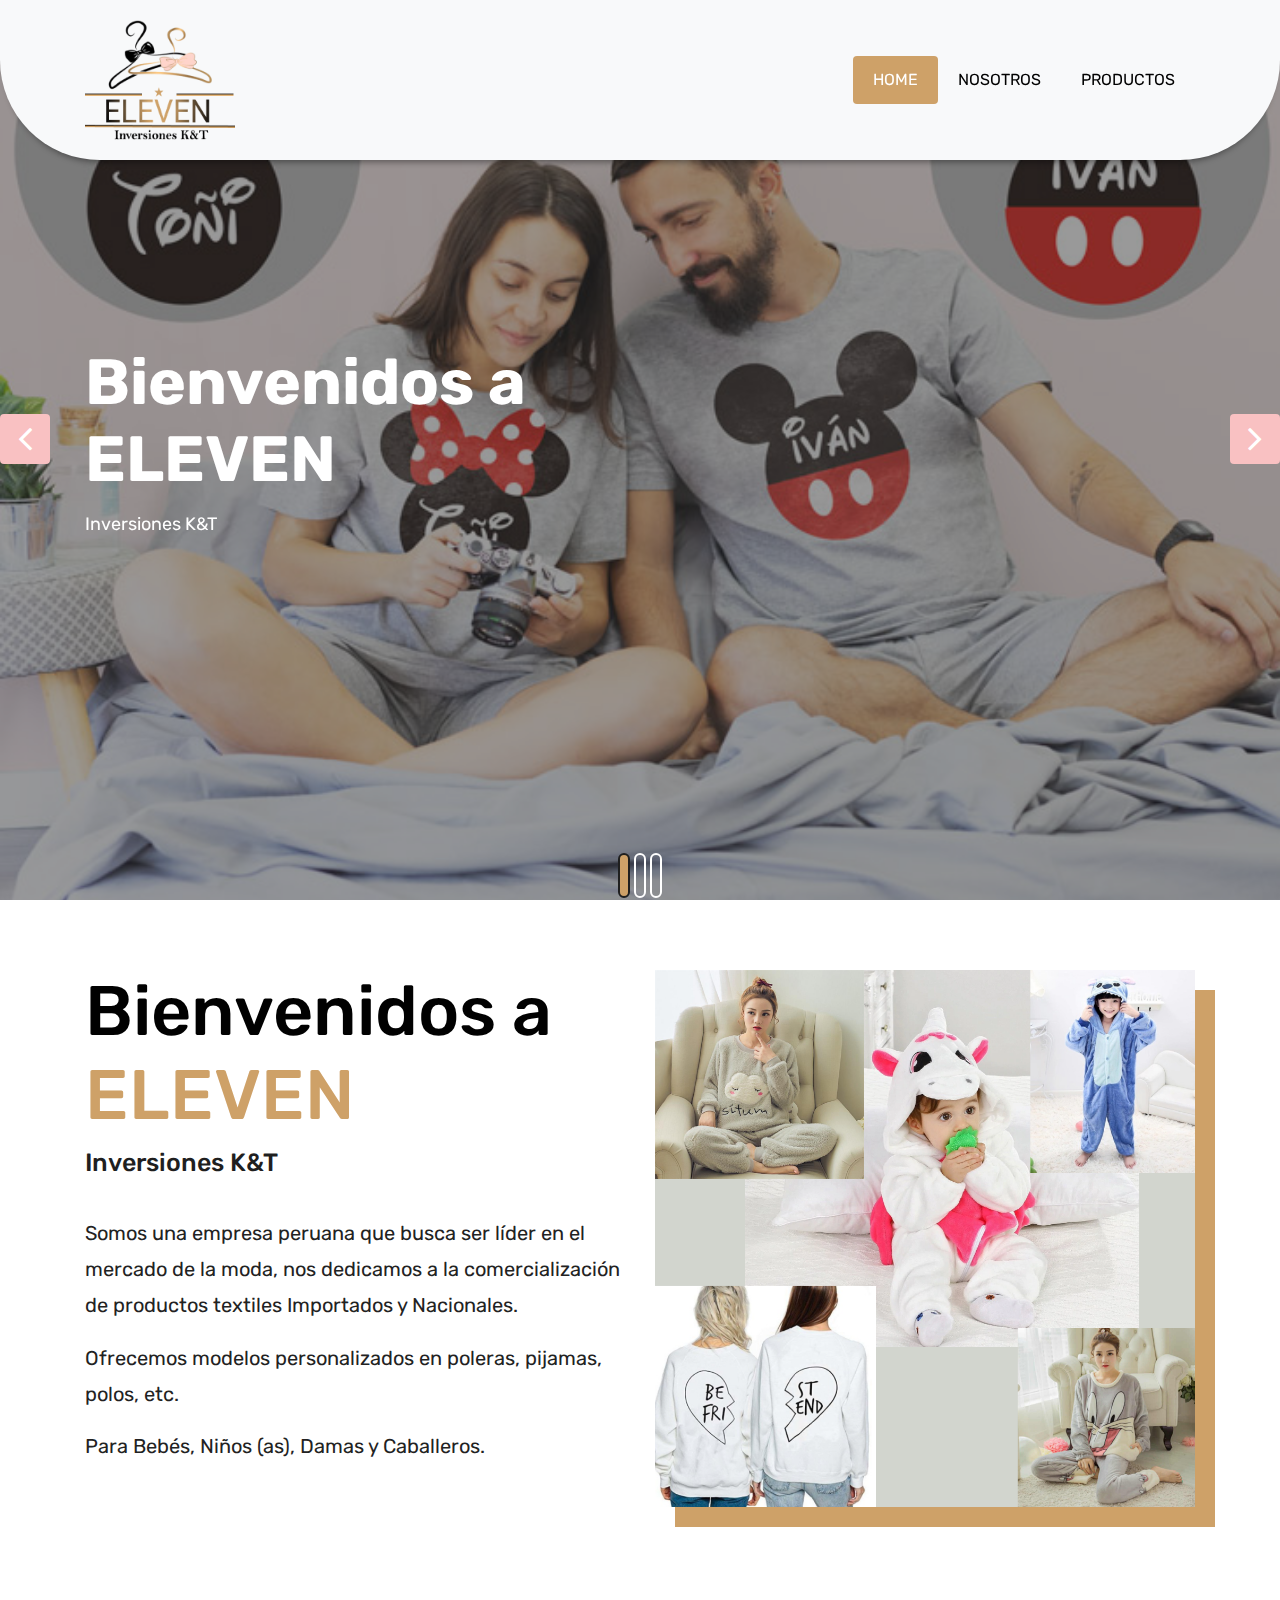
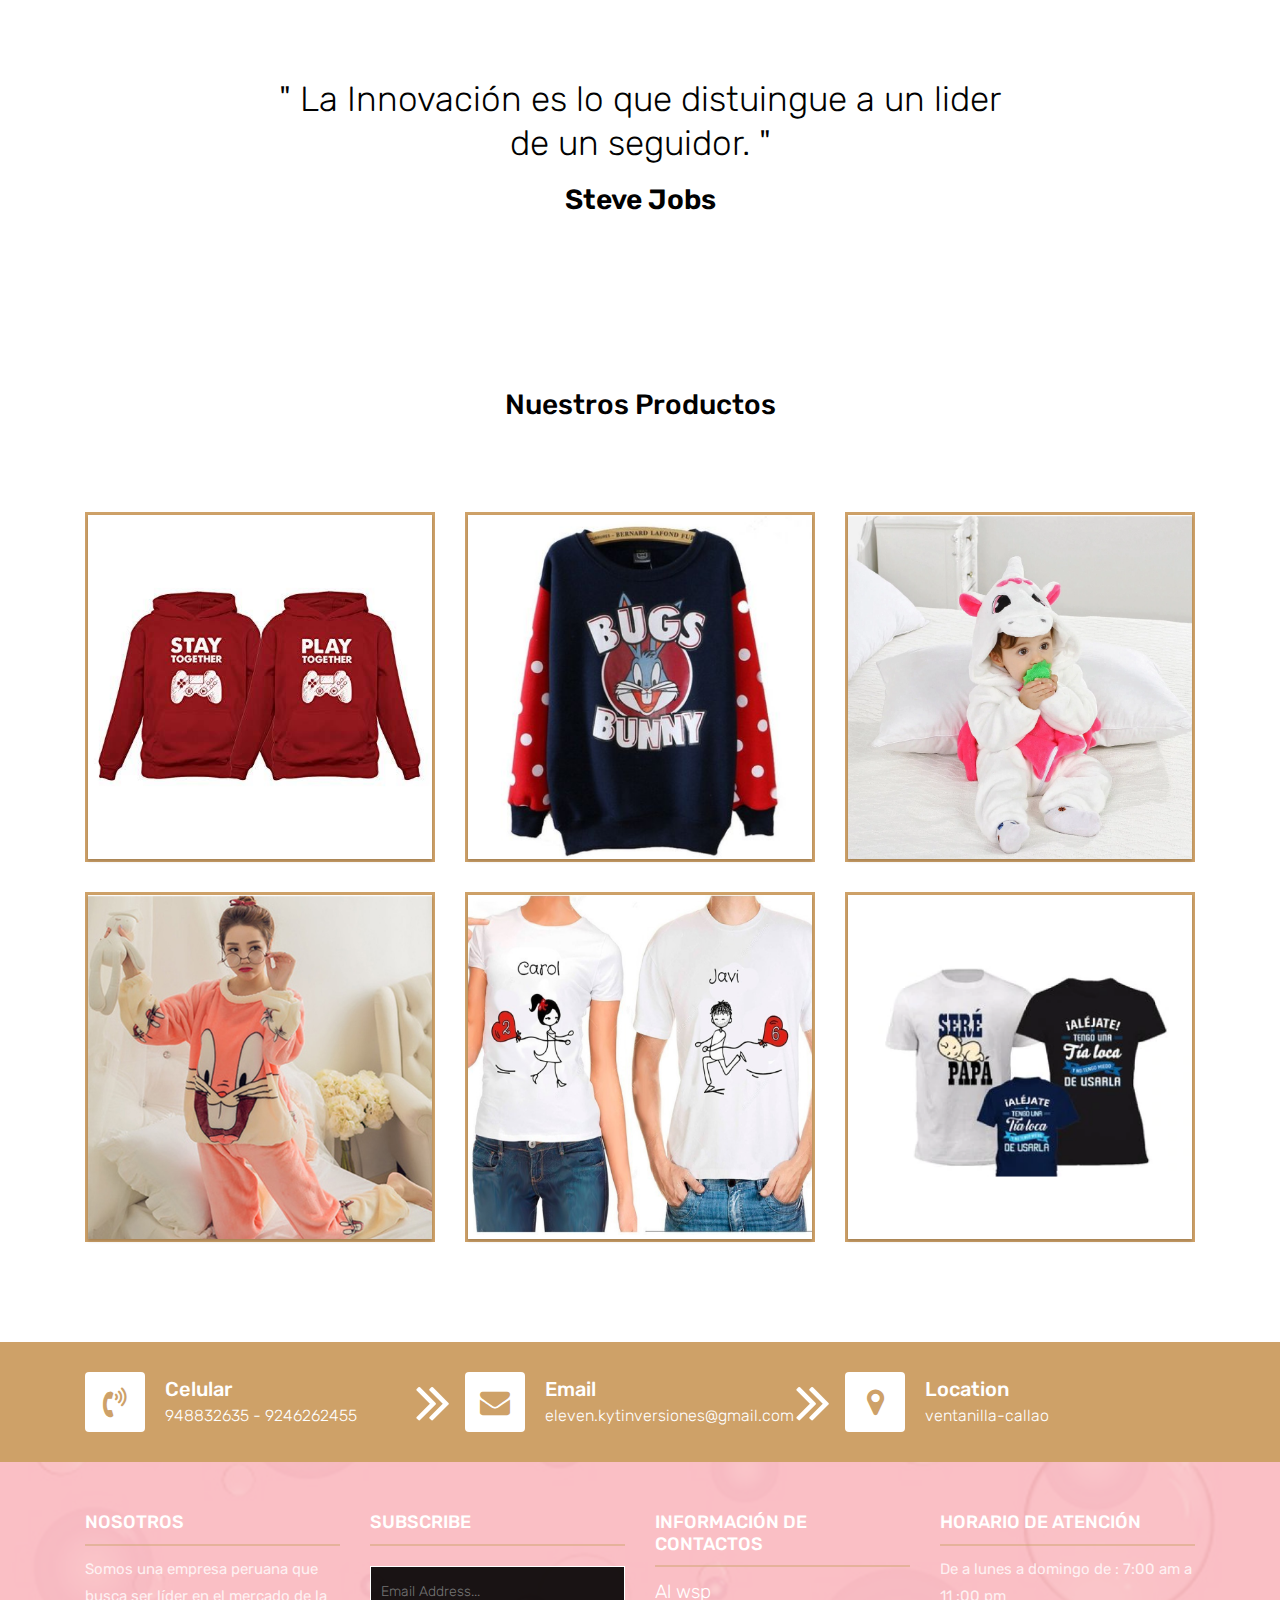
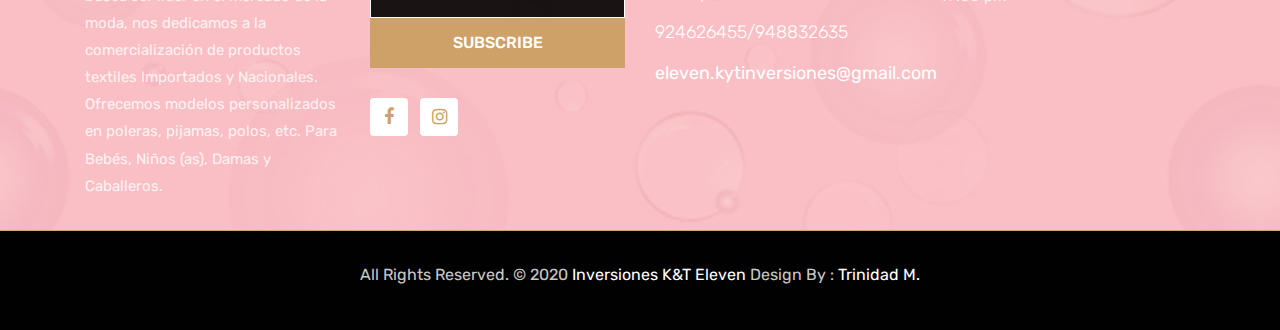
==== index.html @ 2e325578 "subiendo la pagina eleven" ====
<!DOCTYPE html>
<html lang="en">
<!-- Basic -->

<head>
	<meta charset="utf-8">
	<meta http-equiv="X-UA-Compatible" content="IE=edge">

	<!-- Mobile Metas -->
	<meta name="viewport" content="width=device-width, initial-scale=1">

	<!-- Site Metas -->
	<title>Ventas de Pijamas y Poleras personalizadas</title>
	<meta name="keywords" content="">
	<meta name="description" content="">
	<meta name="author" content="">

	<!-- Site Icons -->
	<link rel="shortcut icon" href="images/favicon.ico" type="image/x-icon">
	<link rel="apple-touch-icon" href="images/apple-touch-icon.png">

	<!-- Bootstrap CSS -->
	<link rel="stylesheet" href="css/bootstrap.min.css">
	<!-- Site CSS -->
	<link rel="stylesheet" href="css/style.css">
	<!-- Responsive CSS -->
	<link rel="stylesheet" href="css/responsive.css">
	<!-- Custom CSS -->
	<link rel="stylesheet" href="css/custom.css">

	<!--[if lt IE 9]>
      <script src="https://oss.maxcdn.com/libs/html5shiv/3.7.0/html5shiv.js"></script>
      <script src="https://oss.maxcdn.com/libs/respond.js/1.4.2/respond.min.js"></script>
    <![endif]-->

</head>

<body>
	<!-- Start header -->
	<header class="top-navbar">
		<nav class="navbar navbar-expand-lg navbar-light bg-light">
			<div class="container">
				<a class="navbar-brand" href="index.html">
					<img class ="logo"src="images/logo de la pagiona.png" alt="" />
				</a>
				<button class="navbar-toggler" type="button" data-toggle="collapse" data-target="#navbars-rs-food"
					aria-controls="navbars-rs-food" aria-expanded="false" aria-label="Toggle navigation">
					<span class="navbar-toggler-icon"></span>
				</button>
				<div class="collapse navbar-collapse" id="navbars-rs-food">
					<ul class="navbar-nav ml-auto">
						<li class="nav-item active"><a class="nav-link" href="index.html">Home</a></li>
						<li class="nav-item"><a class="nav-link" href="about.html">Nosotros</a></li>
						<li class="nav-item"><a class="nav-link" href="menu.html">Productos</a></li>
						
						<!--<li class="nav-item dropdown">
							<a class="nav-link dropdown-toggle" href="#" id="dropdown-a" data-toggle="dropdown">Pages</a>
							<div class="dropdown-menu" aria-labelledby="dropdown-a">
								<a class="dropdown-item" href="reservation.html">Reservation</a>
								<a class="dropdown-item" href="stuff.html">Stuff</a>
								<a class="dropdown-item" href="gallery.html">Gallery</a>
							</div>
						</li>
						<li class="nav-item dropdown">
							<a class="nav-link dropdown-toggle" href="#" id="dropdown-a" data-toggle="dropdown">Blog</a>
							<div class="dropdown-menu" aria-labelledby="dropdown-a">
								<a class="dropdown-item" href="blog.html">blog</a>
								<a class="dropdown-item" href="blog-details.html">blog Single</a>
							</div>
						</li> -->
				</div>
			</div>
		</nav>
	</header>
	<!-- End header -->

	<!-- Start slides -->
	<div id="slides" class="cover-slides">
		<ul class="slides-container">
			<li class="text-left">
				<img src="images/fondo mikey.jpg" alt="">
				<div class="container">
					<div class="row">
						<div class="col-md-12">
							<h1 class="m-b-20"><strong>Bienvenidos a <br>ELEVEN</strong></h1>
							<p class="m-b-40">Inversiones K&T</p>
							<!--<p><a class="btn btn-lg btn-circle btn-outline-new-white" href="#">Reservation</a></p> -->
						</div>
					</div>
				</div>
			</li>
			<li class="text-left">
				<img src="images/pijama portada.jpg" alt="">
				<div class="container">
					<div class="row">
						<div class="col-md-12">
							<h1 class="m-b-20"><strong>Bienvenidos a <br>ELEVEN</strong></h1>
							<p class="m-b-40">Inversiones K&T</p>
							<!--<p><a class="btn btn-lg btn-circle btn-outline-new-white" href="#">Reservation</a></p> -->
						</div>
					</div>
				</div>
			</li>
			<li class="text-left">
				<img src="images/portada h kitty.jpg" alt="">
				<div class="container">
					<div class="row">
						<div class="col-md-12">
							<h1 class="m-b-20"><strong>Bienvenidos a <br>ELEVEN</strong></h1>
							<p class="m-b-40">Inversiones K&T </p>
							<!--	<p><a class="btn btn-lg btn-circle btn-outline-new-white" href="#">Reservation</a></p>-->
						</div>
					</div>
				</div>
			</li>
		</ul>
		<div class="slides-navigation">
			<a href="#" class="next"><i class="fa fa-angle-right" aria-hidden="true"></i></a>
			<a href="#" class="prev"><i class="fa fa-angle-left" aria-hidden="true"></i></a>
		</div>
	</div>
	<!-- End slides -->

	<!-- Start About -->
	<div class="about-section-box">
		<div class="container">
			<div class="row">
				<div class="col-lg-6 col-md-6 col-sm-12 text-center">
					<div class="inner-column">
						<h1>Bienvenidos a <span>ELEVEN</span></h1>
						<h4>Inversiones K&T</h4>
						<br>
						<p>Somos una empresa peruana que busca ser líder en el mercado de la moda, nos dedicamos a la comercialización de productos textiles Importados y Nacionales. </p>
						<p>Ofrecemos modelos personalizados en poleras, pijamas, polos, etc.</p>
						<p>Para Bebés, Niños (as), Damas y Caballeros.</p>
						<!--<a class="btn btn-lg btn-circle btn-outline-new-white" href="#">Reservation</a>-->
					</div>
				</div>
				<div class="col-lg-6 col-md-6 col-sm-12">
					<img src="images/backgroun de fb.png" alt="" class="img-fluid">
				</div>
			</div>
		</div>
	</div>
	<!-- End About -->

	<!-- Start QT -->
	<div class="qt-box qt-background">
		<div class="container">
			<div class="row">
				<div class="col-md-8 ml-auto mr-auto text-center">
					<p class="lead ">
						" La Innovación es lo que distuingue a un lider de un seguidor. "
					</p>
					<span class="lead">Steve Jobs</span>
				</div>
			</div>
		</div>
	</div>
	<!-- End QT -->

<!--
	<div class="menu-box">
		<div class="container">
			<div class="row">
				<div class="col-lg-12">
					<div class="heading-title text-center">
						<h2>Galeria</h2>
						<p>Lorem Ipsum is simply dummy text of the printing and typesetting</p>
					</div>
				</div>
			</div>

			<div class="row inner-menu-box">
				<div class="col-3">
					<div class="nav flex-column nav-pills" id="v-pills-tab" role="tablist" aria-orientation="vertical">
						<a class="nav-link active" id="v-pills-home-tab" data-toggle="pill" href="#v-pills-home" role="tab"
							aria-controls="v-pills-home" aria-selected="true">Pijamas</a>
						<a class="nav-link" id="v-pills-profile-tab" data-toggle="pill" href="#v-pills-profile" role="tab"
							aria-controls="v-pills-profile" aria-selected="false">Poleras</a>
						<a class="nav-link" id="v-pills-messages-tab" data-toggle="pill" href="#v-pills-messages" role="tab"
							aria-controls="v-pills-messages" aria-selected="false">Polos</a>
						<a class="nav-link" id="v-pills-settings-tab" data-toggle="pill" href="#v-pills-settings" role="tab"
							aria-controls="v-pills-settings" aria-selected="false">Niños</a>
					</div>
				</div>
				
			
				<div class="col-9">
					<div class="tab-content" id="v-pills-tabContent">
						<div class="tab-pane fade show active" id="v-pills-home" role="tabpanel" aria-labelledby="v-pills-home-tab">
							<div class="row">
								<div class="col-lg-4 col-md-6 special-grid drinks">
									<div class="gallery-single fix">
										<img src="images/pijam bugs bubby mujer polar.png" class="img-fluid" alt="Image">
										<div class="why-text">
											<h4>Pijama modelo bugs bunny</h4>
											<p>pijama para dama polar todas las talllas .</p>
											<h5> s/ 75.90</h5>
										</div>
									</div>
								</div>

								<div class="col-lg-4 col-md-6 special-grid drinks">
									<div class="gallery-single fix">
										<img src="images/pijama enteriza de winny.png" class="img-fluid" alt="Image">
										<div class="why-text">
											<h4>Pijama best frien de winny the poo</h4>
											<p>Sed id magna vitae eros sagittis euismod.</p>
											<h5> $9.79</h5>
										</div>
									</div>
								</div>

								<div class="col-lg-4 col-md-6 special-grid drinks">
									<div class="gallery-single fix">
										<img src="images/pijama conejito linod pareja polar.png" class="img-fluid" alt="Image">
										<div class="why-text">
											<h4>Pijama de conejito </h4>
											<p>pijama con diseño de conejo ideal para pareja material polar.</p>
											<h5> s/ 160.92 (x2) </h5>
										</div>
									</div>
								</div>

								<div class="col-lg-4 col-md-6 special-grid lunch">
									<div class="gallery-single fix">
										<img src="images/pijama de mikey mause familia.png" class="img-fluid" alt="Image">
										<div class="why-text">
											<h4>Special Lunch 1</h4>
											<p>Sed id magna vitae eros sagittis euismod.</p>
											<h5> $15.79</h5>
										</div>
									</div>
								</div>

								<div class="col-lg-4 col-md-6 special-grid lunch">
									<div class="gallery-single fix">
										<img src="images/pijama bob pareja.png" class="img-fluid" alt="Image">
										<div class="why-text">
											<h4>Special Lunch 2</h4>
											<p>Sed id magna vitae eros sagittis euismod.</p>
											<h5> $18.79</h5>
										</div>
									</div>
								</div>

								<div class="col-lg-4 col-md-6 special-grid lunch">
									<div class="gallery-single fix">
										<img src="images/pijama enteriza pareja pikachu.png" class="img-fluid" alt="Image">
										<div class="why-text">
											<h4>Special Lunch 3</h4>
											<p>Sed id magna vitae eros sagittis euismod.</p>
											<h5> $20.79</h5>
										</div>
									</div>
								</div>

								<div class="col-lg-4 col-md-6 special-grid dinner">
									<div class="gallery-single fix">
										<img src="images/pijama goku family.png" class="img-fluid" alt="Image">
										<div class="why-text">
											<h4>Special Dinner 1</h4>
											<p>Sed id magna vitae eros sagittis euismod.</p>
											<h5> $25.79</h5>
										</div>
									</div>
								</div>

								<div class="col-lg-4 col-md-6 special-grid dinner">
									<div class="gallery-single fix">
										<img src="images/pijama los increibles family.png" class="img-fluid" alt="Image">
										<div class="why-text">
											<h4>Special Dinner 2</h4>
											<p>Sed id magna vitae eros sagittis euismod.</p>
											<h5> $22.79</h5>
										</div>
									</div>
								</div>

								<div class="col-lg-4 col-md-6 special-grid dinner">
									<div class="gallery-single fix">
										<img src="images/pijama pareja de oso marron polar.png" class="img-fluid" alt="Image">
										<div class="why-text">
											<h4>Special Dinner 3</h4>
											<p>Sed id magna vitae eros sagittis euismod.</p>
											<h5> $24.79</h5>
										</div>
									</div>
								</div>
							</div>
						</div>
						
						<div class="tab-pane fade" id="v-pills-profile" role="tabpanel" aria-labelledby="v-pills-profile-tab">
							<div class="row">
								<div class="col-lg-4 col-md-6 special-grid drinks">
									<div class="gallery-single fix">
										<img src="images/´poleras best friend bñlanco.png" class="img-fluid" alt="Image">
										<div class="why-text">
											<h4>Special Drinks 1</h4>
											<p>Sed id magna vitae eros sagittis euismod.</p>
											<h5> $7.79</h5>
										</div>
									</div>
								</div>

								<div class="col-lg-4 col-md-6 special-grid drinks">
									<div class="gallery-single fix">
										<img src="images/polera alianza pareja.png" class="img-fluid" alt="Image">
										<div class="why-text">
											<h4>Special Drinks 2</h4>
											<p>Sed id magna vitae eros sagittis euismod.</p>
											<h5> $9.79</h5>
										</div>
									</div>
								</div>
								<div class="col-lg-4 col-md-6 special-grid drinks">
									<div class="gallery-single fix">
										<img src="images/polera bugs bony mujer.png" class="img-fluid" alt="Image">
										<div class="why-text">
											<h4>Special Drinks 2</h4>
											<p>Sed id magna vitae eros sagittis euismod.</p>
											<h5> $9.79</h5>
										</div>
									</div>
								</div>
								<div class="col-lg-4 col-md-6 special-grid drinks">
									<div class="gallery-single fix">
										<img src="images/polera de la u rpojp con caúcha.png" class="img-fluid" alt="Image">
										<div class="why-text">
											<h4>Special Drinks 2</h4>
											<p>Sed id magna vitae eros sagittis euismod.</p>
											<h5> $9.79</h5>
										</div>
									</div>
								</div>
								<div class="col-lg-4 col-md-6 special-grid drinks">
									<div class="gallery-single fix">
										<img src="images/polera hombre de la u.png" class="img-fluid" alt="Image">
										<div class="why-text">
											<h4>Special Drinks 2</h4>
											<p>Sed id magna vitae eros sagittis euismod.</p>
											<h5> $9.79</h5>
										</div>
									</div>
								</div>
								<div class="col-lg-4 col-md-6 special-grid drinks">
									<div class="gallery-single fix">
										<img src="images/poleras de la u en  parejas.png" class="img-fluid" alt="Image">
										<div class="why-text">
											<h4>Special Drinks 2</h4>
											<p>Sed id magna vitae eros sagittis euismod.</p>
											<h5> $9.79</h5>
										</div>
									</div>
								</div>
								<div class="col-lg-4 col-md-6 special-grid drinks">
									<div class="gallery-single fix">
										<img src="images/poleras mr y mrs pñareja.png" class="img-fluid" alt="Image">
										<div class="why-text">
											<h4>Special Drinks 2</h4>
											<p>Sed id magna vitae eros sagittis euismod.</p>
											<h5> $9.79</h5>
										</div>
									</div>
								</div>
								<div class="col-lg-4 col-md-6 special-grid drinks">
									<div class="gallery-single fix">
										<img src="images/poleras wall-e pareja.png" class="img-fluid" alt="Image">
										<div class="why-text">
											<h4>Special Drinks 2</h4>
											<p>Sed id magna vitae eros sagittis euismod.</p>
											<h5> $9.79</h5>
										</div>
									</div>
								</div>

								<div class="col-lg-4 col-md-6 special-grid drinks">
									<div class="gallery-single fix">
										<img src="images/portada polera s.jpg" class="img-fluid" alt="Image">
										<div class="why-text">
											<h4>Special Drinks 3</h4>
											<p>Sed id magna vitae eros sagittis euismod.</p>
											<h5> $10.79</h5>
										</div>
									</div>
								</div>
							</div>

						</div>
				
						<div class="tab-pane fade" id="v-pills-messages" role="tabpanel" aria-labelledby="v-pills-messages-tab">
							<div class="row">
								<div class="col-lg-4 col-md-6 special-grid lunch">
									<div class="gallery-single fix">
										<img src="images/polos con nombre pareja.png" class="img-fluid" alt="Image">
										<div class="why-text">
											<h4>Special Lunch 1</h4>
											<p>Sed id magna vitae eros sagittis euismod.</p>
											<h5> $15.79</h5>
										</div>
									</div>
								</div>

								<div class="col-lg-4 col-md-6 special-grid lunch">
									<div class="gallery-single fix">
										<img src="images/polos de pareja spiderman m2.png" class="img-fluid" alt="Image">
										<div class="why-text">
											<h4>Special Lunch 2</h4>
											<p>Sed id magna vitae eros sagittis euismod.</p>
											<h5> $18.79</h5>
										</div>
									</div>
								</div>
								<div class="col-lg-4 col-md-6 special-grid lunch">
									<div class="gallery-single fix">
										<img src="images/polos forever en pareja forever.png" class="img-fluid" alt="Image">
										<div class="why-text">
											<h4>Special Lunch 2</h4>
											<p>Sed id magna vitae eros sagittis euismod.</p>
											<h5> $18.79</h5>
										</div>
									</div>
								</div>
								<div class="col-lg-4 col-md-6 special-grid lunch">
									<div class="gallery-single fix">
										<img src="images/polos pñareja de pocoyo en blanco.png" class="img-fluid" alt="Image">
										<div class="why-text">
											<h4>Special Lunch 2</h4>
											<p>Sed id magna vitae eros sagittis euismod.</p>
											<h5> $18.79</h5>
										</div>
									</div>
								</div>
								<div class="col-lg-4 col-md-6 special-grid lunch">
									<div class="gallery-single fix">
										<img src="images/polos spiderman en  pareja.png" class="img-fluid" alt="Image">
										<div class="why-text">
											<h4>Special Lunch 2</h4>
											<p>Sed id magna vitae eros sagittis euismod.</p>
											<h5> $18.79</h5>
										</div>
									</div>
								</div>
								<div class="col-lg-4 col-md-6 special-grid lunch">
									<div class="gallery-single fix">
										<img src="images/polos áreja sueño en letra.png" class="img-fluid" alt="Image">
										<div class="why-text">
											<h4>Special Lunch 2</h4>
											<p>Sed id magna vitae eros sagittis euismod.</p>
											<h5> $18.79</h5>
										</div>
									</div>
								</div>
								<div class="col-lg-4 col-md-6 special-grid lunch">
									<div class="gallery-single fix">
										<img src="images/polera  u.jpg" class="img-fluid" alt="Image">
										<div class="why-text">
											<h4>Special Lunch 2</h4>
											<p>Sed id magna vitae eros sagittis euismod.</p>
											<h5> $18.79</h5>
										</div>
									</div>
								</div>
								<div class="col-lg-4 col-md-6 special-grid lunch">
									<div class="gallery-single fix">
										<img src="images/polera  u.jpg" class="img-fluid" alt="Image">
										<div class="why-text">
											<h4>Special Lunch 2</h4>
											<p>Sed id magna vitae eros sagittis euismod.</p>
											<h5> $18.79</h5>
										</div>
									</div>
								</div>

								<div class="col-lg-4 col-md-6 special-grid lunch">
									<div class="gallery-single fix">
										<img src="images/poleras-alianza 2.jpg" class="img-fluid" alt="Image">
										<div class="why-text">
											<h4>Special Lunch 3</h4>
											<p>Sed id magna vitae eros sagittis euismod.</p>
											<h5> $20.79</h5>
										</div>
									</div>
								</div>
							</div>
						</div>
					
						<div class="tab-pane fade" id="v-pills-settings" role="tabpanel" aria-labelledby="v-pills-settings-tab">
							<div class="row">
								<div class="col-lg-4 col-md-6 special-grid dinner">
									<div class="gallery-single fix">
										<img src="images/pijama bebe de stich.png" class="img-fluid" alt="Image">
										<div class="why-text">
											<h4>Special Dinner 1</h4>
											<p>Sed id magna vitae eros sagittis euismod.</p>
											<h5> $25.79</h5>
										</div>
									</div>
								</div>


								<div class="col-lg-4 col-md-6 special-grid dinner">
									<div class="gallery-single fix">
										<img src="images/pijama nuños variados.png" class="img-fluid" alt="Image">
										<div class="why-text">
											<h4>Special Dinner 2</h4>
											<p>Sed id magna vitae eros sagittis euismod.</p>
											<h5> $22.79</h5>
										</div>
									</div>
								</div>
								<div class="col-lg-4 col-md-6 special-grid dinner">
									<div class="gallery-single fix">
										<img src="images/pijma enter  niña.png " class=" img-fluid" alt="Image">
										<div class="why-text">
											<h4>Special Dinner 2</h4>
											<p>Sed id magna vitae eros sagittis euismod.</p>
											<h5> $22.79</h5>
										</div>
									</div>
								</div>
								<div class="col-lg-4 col-md-6 special-grid dinner">
									<div class="gallery-single fix">
										<img src="images/polera niña frozen.png" class="img-fluid" alt="Image">
										<div class="why-text">
											<h4>Special Dinner 2</h4>
											<p>Sed id magna vitae eros sagittis euismod.</p>
											<h5> $22.79</h5>
										</div>
									</div>
								</div>
								<div class="col-lg-4 col-md-6 special-grid dinner">
									<div class="gallery-single fix">
										<img src="images/ppolera niños troll.png" class="img-fluid" alt="Image">
										<div class="why-text">
											<h4>Special Dinner 2</h4>
											<p>Sed id magna vitae eros sagittis euismod.</p>
											<h5> $22.79</h5>
										</div>
									</div>
								</div>
								<div class="col-lg-4 col-md-6 special-grid dinner">
									<div class="gallery-single fix">
										<img src="images/polera niños sony.png " class="img-fluid" alt="Image">
										<div class="why-text">
											<h4>Special Dinner 2</h4>
											<p>Sed id magna vitae eros sagittis euismod.</p>
											<h5> $22.79</h5>
										</div>
									</div>
								</div>
								<div class="col-lg-4 col-md-6 special-grid dinner">
									<div class="gallery-single fix">
										<img src="images/polo niña troll.png" class="img-fluid" alt="Image">
										<div class="why-text">
											<h4>Special Dinner 2</h4>
											<p>Sed id magna vitae eros sagittis euismod.</p>
											<h5> $22.79</h5>
										</div>
									</div>
								</div>
								<div class="col-lg-4 col-md-6 special-grid dinner">
									<div class="gallery-single fix">
										<img src="images/polo niños fornite.png" class="img-fluid" alt="Image">
										<div class="why-text">
											<h4>Special Dinner 2</h4>
											<p>Sed id magna vitae eros sagittis euismod.</p>
											<h5> $22.79</h5>
										</div>
									</div>
								</div>

								<div class="col-lg-4 col-md-6 special-grid dinner">
									<div class="gallery-single fix">
										<img src="images/polo minecrarft niños.png" class="img-fluid" alt="Image">
										<div class="why-text">
											<h4>Special Dinner 3</h4>
											<p>Sed id magna vitae eros sagittis euismod.</p>
											<h5> $24.79</h5>
										</div>
									</div>
								</div>
							</div>
						</div>
					</div>
				</div>
			</div>

		</div>
	</div>

-->
	<!-- Start Gallery del Home-->
	<div class="gallery-box">
		<div class="container">
			<div class="row">
				<div class="col-lg-12">
					<div class="heading-title text-center">
						<h2>Nuestros Productos</h2>
					</div>
				</div>
			</div>
			<div class="tz-gallery">
				<div class="row">
					<div class="col-sm-12 col-md-4 col-lg-4">
						<a class="lightbox" href="images/poleras de play pareja en rojo.png">
							<img class="img-fluid" src="images/poleras de play pareja en rojo.png" alt="Gallery Images">
						</a>
					</div>
					<div class="col-sm-6 col-md-4 col-lg-4">
						<a class="lightbox" href="images/polera bugs bony mujer.png">
							<img class="img-fluid" src="images/polera bugs bony mujer.png" alt="Gallery Images">
						</a>
					</div>
					<div class="col-sm-6 col-md-4 col-lg-4">
						<a class="lightbox" href="images/pijama bebe inicornio 1.png">
							<img class="img-fluid" src="images/pijama bebe inicornio 1.png" alt="Gallery Images">
						</a>
					</div>
					<div class="col-sm-12 col-md-4 col-lg-4">
						<a class="lightbox" href="images/pijama bugs bunny melon 1.png">
							<img class="img-fluid" src="images/pijama bugs bunny melon 1.png" alt="Gallery Images">
						</a>
					</div>
					<div class="col-sm-6 col-md-4 col-lg-4">
						<a class="lightbox" href="images/polos con nombre pareja.png">
							<img class="img-fluid" src="images/polos con nombre pareja.png" alt="Gallery Images">
						</a>
					</div>
					<div class="col-sm-6 col-md-4 col-lg-4">
						<a class="lightbox" href="images/polo trio famili.png">
							<img class="img-fluid" src="images/polo trio famili.png" alt="Gallery Images">
						</a>
					</div>
				</div>
			</div>
		</div>
	</div>
	<!-- End Gallery -->

	<!-- Start Customer Reviews 
	<div class="customer-reviews-box">
		<div class="container">
			<div class="row">
				<div class="col-lg-12">
					<div class="heading-title text-center">
						<h2>Customer Reviews</h2>
						<p>Lorem Ipsum is simply dummy text of the printing and typesetting</p>
					</div>
				</div>
			</div>
			<div class="row">
				<div class="col-md-8 mr-auto ml-auto text-center">
					<div id="reviews" class="carousel slide" data-ride="carousel">
						<div class="carousel-inner mt-4">
							<div class="carousel-item text-center active">
								<div class="img-box p-1 border rounded-circle m-auto">
									<img class="d-block w-100 rounded-circle" src="images/quotations-button.png" alt="">
								</div>
								<h5 class="mt-4 mb-0"><strong class="text-warning text-uppercase">Paul Mitchel</strong></h5>
								<h6 class="text-dark m-0">Web Developer</h6>
								<p class="m-0 pt-3">Lorem ipsum dolor sit amet, consectetur adipiscing elit. Nam eu sem tempor, varius quam at, luctus dui. Mauris magna metus, dapibus nec turpis vel, semper malesuada ante. Idac bibendum scelerisque non non purus. Suspendisse varius nibh non aliquet.</p>
							</div>
							<div class="carousel-item text-center">
								<div class="img-box p-1 border rounded-circle m-auto">
									<img class="d-block w-100 rounded-circle" src="images/quotations-button.png" alt="">
								</div>
								<h5 class="mt-4 mb-0"><strong class="text-warning text-uppercase">Steve Fonsi</strong></h5>
								<h6 class="text-dark m-0">Web Designer</h6>
								<p class="m-0 pt-3">Lorem ipsum dolor sit amet, consectetur adipiscing elit. Nam eu sem tempor, varius quam at, luctus dui. Mauris magna metus, dapibus nec turpis vel, semper malesuada ante. Idac bibendum scelerisque non non purus. Suspendisse varius nibh non aliquet.</p>
							</div>
							<div class="carousel-item text-center">
								<div class="img-box p-1 border rounded-circle m-auto">
									<img class="d-block w-100 rounded-circle" src="images/quotations-button.png" alt="">
								</div>
								<h5 class="mt-4 mb-0"><strong class="text-warning text-uppercase">Daniel vebar</strong></h5>
								<h6 class="text-dark m-0">Seo Analyst</h6>
								<p class="m-0 pt-3">Lorem ipsum dolor sit amet, consectetur adipiscing elit. Nam eu sem tempor, varius quam at, luctus dui. Mauris magna metus, dapibus nec turpis vel, semper malesuada ante. Idac bibendum scelerisque non non purus. Suspendisse varius nibh non aliquet.</p>
							</div>
						</div>
						<a class="carousel-control-prev" href="#reviews" role="button" data-slide="prev">
							<i class="fa fa-angle-left" aria-hidden="true"></i>
							<span class="sr-only">Previous</span>
						</a>
						<a class="carousel-control-next" href="#reviews" role="button" data-slide="next">
							<i class="fa fa-angle-right" aria-hidden="true"></i>
							<span class="sr-only">Next</span>
						</a>
                    </div>
				</div>
			</div>
		</div>
	</div>
 End Customer Reviews -->

	<!-- Start Contact info -->
	<div class="contact-imfo-box">
		<div class="container">
			<div class="row">
				<div class="col-md-4 arrow-right">
					<i class="fa fa-volume-control-phone"></i>
					<div class="overflow-hidden">
						<h4>Celular</h4>
						<p class="lead">
							948832635 - 9246262455
						</p>
					</div>
				</div>
				<div class="col-md-4 arrow-right">
					<i class="fa fa-envelope"></i>
					<div class="overflow-hidden">
						<h4>Email</h4>
						<p class="lead">
							eleven.kytinversiones@gmail.com
						</p>
					</div>
				</div>
				<div class="col-md-4">
					<i class="fa fa-map-marker"></i>
					<div class="overflow-hidden">
						<h4>Location</h4>
						<p class="lead">
							ventanilla-callao
						</p>
					</div>
				</div>
			</div>
		</div>
	</div>
	<!-- End Contact info -->

	<!-- Start Footer -->
	<footer class="footer-area bg-f">
		<div class="container">
			<div class="row">
				<div class="col-lg-3 col-md-6">
					<h3>Nosotros</h3>
					<p>Somos una empresa peruana que busca ser líder en el mercado de la moda, nos dedicamos a la comercialización de productos textiles Importados y Nacionales.
						Ofrecemos modelos personalizados en poleras, pijamas, polos, etc. Para Bebés, Niños (as), Damas y Caballeros.</p>
				</div>
				<div class="col-lg-3 col-md-6">
					<h3>Subscribe</h3>
					<div class="subscribe_form">
						<form class="subscribe_form">
							<input name="EMAIL" id="subs-email" class="form_input" placeholder="Email Address..." type="email">
							<button type="submit" class="submit">SUBSCRIBE</button>
							<div class="clearfix"></div>
						</form>
					</div>
					<ul class="list-inline f-social">
						<li class="list-inline-item"><a href="#"><i class="fa fa-facebook" aria-hidden="true"></i></a></li>
						<!--<li class="list-inline-item"><a href="#"><i class="fa fa-twitter" aria-hidden="true"></i></a></li>
						<li class="list-inline-item"><a href="#"><i class="fa fa-linkedin" aria-hidden="true"></i></a></li>
						<li class="list-inline-item"><a href="#"><i class="fa fa-google-plus" aria-hidden="true"></i></a></li>-->
						<li class="list-inline-item"><a href="#"><i class="fa fa-instagram" aria-hidden="true"></i></a></li>
					</ul>
				</div>
				<div class="col-lg-3 col-md-6">
					<h3>Información de Contactos</h3>
					<p class="lead">Al wsp</p>
					<p class="lead"><a href="#">924626455/948832635</a></p>
					<p><a href="#"> eleven.kytinversiones@gmail.com</a></p>
				</div>
				<div class="col-lg-3 col-md-6">
					<h3>Horario de Atención</h3>
					<p><span class="text-color"> De a lunes a domingo de : 7:00 am a 11 :00 pm </span></p>
				</div>
			</div>
		</div>

		<div class="copyright">
			<div class="container">
				<div class="row">
					<div class="col-lg-12">
						<p class="company-name">All Rights Reserved. &copy; 2020 <a href="#">Inversiones K&T Eleven</a> Design By :
							<a href="https://html.design/">Trinidad M.</a></p>
					</div>
				</div>
			</div>
		</div>

	</footer>
	<!-- End Footer -->

	<a href="#" id="back-to-top" title="Back to top" style="display: none;"><i class="fa fa-paper-plane-o"
			aria-hidden="true"></i></a>

	<!-- ALL JS FILES -->
	<script src="js/jquery-3.2.1.min.js"></script>
	<script src="js/popper.min.js"></script>
	<script src="js/bootstrap.min.js"></script>
	<!-- ALL PLUGINS -->
	<script src="js/jquery.superslides.min.js"></script>
	<script src="js/images-loded.min.js"></script>
	<script src="js/isotope.min.js"></script>
	<script src="js/baguetteBox.min.js"></script>
	<script src="js/form-validator.min.js"></script>
	<script src="js/contact-form-script.js"></script>
	<script src="js/custom.js"></script>
</body>

</html>
---- css/style.css ----
/*------------------------------------------------------------------
    IMPORT FONTS
-------------------------------------------------------------------*/

@import url('https://fonts.googleapis.com/css?family=Rubik:300,400,500,700,900');

/*------------------------------------------------------------------
    IMPORT FILES
-------------------------------------------------------------------*/

@import url(animate.css);
@import url(font-awesome.min.css);
@import url(superslides.css);
@import url(baguetteBox.min.css);

/*------------------------------------------------------------------
   LOGO
-------------------------------------------------------------------*/
.logo{
    height: 120px;
    width: 150px;
}
/*------------------------------------------------------------------
    SKELETON
-------------------------------------------------------------------*/

body {
    color: #010101;
    font-size: 15px;
    font-family: 'Rubik', sans-serif;
    line-height: 1.80857;
}


a {
    color: #1f1f1f;
    text-decoration: none !important;
    outline: none !important;
    -webkit-transition: all .3s ease-in-out;
    -moz-transition: all .3s ease-in-out;
    -ms-transition: all .3s ease-in-out;
    -o-transition: all .3s ease-in-out;
    transition: all .3s ease-in-out;
}

h1,
h2,
h3,
h4,
h5,
h6 {
    letter-spacing: 0;
    font-weight: normal;
    position: relative;
    padding: 0 0 10px 0;
    font-weight: normal;
    line-height: 120% !important;
    color: #1f1f1f;
    margin: 0
}

h1 {
    font-size: 24px
}

h2 {
    font-size: 22px
}

h3 {
    font-size: 18px
}

h4 {
    font-size: 16px
}

h5 {
    font-size: 14px
}

h6 {
    font-size: 13px
}

h1 a,
h2 a,
h3 a,
h4 a,
h5 a,
h6 a {
    color: #212121;
    text-decoration: none!important;
    opacity: 1
}

h1 a:hover,
h2 a:hover,
h3 a:hover,
h4 a:hover,
h5 a:hover,
h6 a:hover {
    opacity: .8
}

a {
    color: #1f1f1f;
    text-decoration: none;
    outline: none;
}

a,
.btn {
    text-decoration: none !important;
    outline: none !important;
    -webkit-transition: all .3s ease-in-out;
    -moz-transition: all .3s ease-in-out;
    -ms-transition: all .3s ease-in-out;
    -o-transition: all .3s ease-in-out;
    transition: all .3s ease-in-out;
}

.btn-custom {
    margin-top: 20px;
    background-color: transparent !important;
    border: 2px solid #ddd;
    padding: 12px 40px;
    font-size: 16px;
}

.lead {
    font-size: 16px;
    line-height: 30px;
    columns: #cea168;
    margin: 0;
    padding: 0;
}

blockquote {
    margin: 20px 0 20px;
    padding: 30px;
}

ul, li, ol{
	list-style: none;
	margin: 0px;
	padding: 0px;
}
button:focus{
	outline: none;
}

.form-control::-moz-placeholder {
    color: #2a2a2a;
    opacity: 1;
}

/*------------------------------------------------------------------
    LOADER 
-------------------------------------------------------------------*/


/*------------------------------------------------------------------
    HEADER
-------------------------------------------------------------------*/
.top-navbar{
	position: relative;
	z-index: 10;
}

.top-navbar .navbar{
	padding: 15px 0px;
	position: fixed;
	width: 100%;
	border-radius: 0px 0px 100px 100px;
	transition: height .3s ease-out, background .3s ease-out, box-shadow .3s ease-out;
	-webkit-transform: translate3d(0, 0, 0);
	transform: translate3d(0, 0, 0);
	-webkit-box-shadow: 0 8px 6px -6px rgba(0, 0, 0, 0.4);
	box-shadow: 0 8px 6px -6px rgba(0, 0, 0, 0.4);
	z-index: 100;
}

.top-navbar .navbar-light .navbar-nav .nav-link{
	color: #010101;
	font-size: 16px;
	padding: 10px 20px;
	border-radius: 4px;
	text-transform: uppercase;
}

.top-navbar .navbar-light .navbar-nav .nav-item .nav-link:hover{
	background: #cea168;
	color: #ffffff;
}
.top-navbar .navbar-light .navbar-nav .nav-item.active .nav-link{
	background: #cea168;
	color: #ffffff;
	border-radius: 4px;
}

.navbar-expand-lg .navbar-nav .dropdown-menu{
	border: none;
	border-radius: 0px;
	padding: 10px;
	box-shadow: 2px 5px 6px rgba(0,0,0,0.5);
}
.navbar-expand-lg .navbar-nav .dropdown-menu a{
	padding: 10px 10px;
	text-transform: uppercase;
}

.navbar-expand-lg .navbar-nav .dropdown-menu a.dropdown-item:hover{
	background: #cea168;
	color: #ffffff;
}
.navbar-light .navbar-toggler:hover{
	background:#fed4c4;
}

/*------------------------------------------------------------------
    Slider
-------------------------------------------------------------------*/

.cover-slides{
	height: 100vh;
}
.slides-navigation a {
	background: #f9c1c2;
    position: absolute;
    height: 50px;
    width: 50px;
    top: 50%;
    font-size: 20px;
    display: block;
    color: #fff;
	border-radius: 4px;
	line-height: 63px;
	text-align: center;
    transition: all .3s ease-in-out;
}
.slides-navigation a i{
	font-size: 40px;
}
.slides-navigation a:hover {
	background: #010101;
}
.cover-slides .container{
	height: 100%;
	position: relative;
	z-index: 2;
}
.cover-slides .container > .row {
	-webkit-box-align: center;
	-ms-flex-align: center;
	align-items: center;
}
.cover-slides .container > .row {
    height: 100%;
}

.btn{
	text-transform: uppercase;
	padding: 19px 36px;
}
.btn{
	display: inline-block;
	font-weight: 600;
	text-align: center;
	white-space: nowrap;
	vertical-align: middle;
	-webkit-user-select: none;
	-moz-user-select: none;
	-ms-user-select: none;
	user-select: none;
	border: 2px solid transparent;
	padding: 12px 30px;
	font-size: 16px;
	line-height: 1.5;
	border-radius: .1875rem;
	transition: color .15s ease-in-out, background-color .15s ease-in-out, border-color .15s ease-in-out, box-shadow .15s ease-in-out;
}
.btn-outline-new-white {
    color: #fff;
    background-color: #9e9c9b;
    background-image: none;
    border-color: #9e9c9b;
}
.btn-outline-new-white:hover {
    color: #ffffff;
    background-color: #333333;
    border-color: #333333;
}

.overlay-background {
    background: #333;
    position: absolute;
    height: 100%;
    width: 100%;
    left: 0;
    top: 0;
	opacity: 0.5;
}

.cover-slides h1{
	font-family: 'Rubik', sans-serif;
	font-weight: 500;
	font-size: 64px;
	color: #fff;
}
.cover-slides p{
	font-size: 18px;
	color: #fff;
}
.slides-pagination a{
	border: 2px solid #ffffff;
}
.slides-pagination a.current{
	background: #cea168;
	border: 2px solid ;
}

/*------------------------------------------------------------------
    About
-------------------------------------------------------------------*/

.about-section-box{
	padding: 70px 0px;
	background: #ffffff url(../images/fondo\ en\ cierre.jpg) no-repeat bottom center;
	background-size: cover;
}
.about-section-box .img-fluid{
	box-shadow: 20px 20px 0px #cea168;
}
.inner-column{
	text-align: left;
}
.inner-column h1{
	font-family: 'Rubik', sans-serif;
	font-size: 70px;
	color: #010101;
	font-weight: 500;
}
.inner-column h1 span{
	color: #cea168;
}
.inner-column h4{
	font-size: 25px;
	font-weight: 500;
}
.inner-column p{
	font-size: 20px;
	color: #222222;
}
.inner-column .btn-outline-new-white{
	color: #fff;
}
.inner-column .btn-outline-new-white:hover{
	color: #ffffff;
}

/*------------------------------------------------------------------
    QT
-------------------------------------------------------------------*/


.qt-background{
	background: url(../images/fondo\ llano.jpg) no-repeat;
	background-size: cover;
	padding: 100px 0;
	background-attachment: fixed;
	background-position: center center;
	position: relative;
}
.qt-background p {
    font-size: 35px;
    font-weight: 300;
    line-height: 44px;
    color: #010101;
	font-family: 'Rubik', sans-serif;
	margin-bottom: 20px;
}

.qt-background span {
    color: #010101;
    font-size: 28px;  
	font-weight: 600;	
}

/*------------------------------------------------------------------
    Menu
-------------------------------------------------------------------*/

.menu-box{
	padding: 70px 0px;
}

.heading-title{
	margin-bottom: 50px;
}
.heading-title h2{
	color: #010101;
	font-size: 28px;
	font-family: 'Rubik', sans-serif;
	font-weight: 500;
}
.heading-title p{
	font-size: 18px;
	font-weight: 200;
	margin: 0px;
}

.inner-menu-box{}
.inner-menu-box .nav-pills .nav-link.active{
	background: #fed4c4;
}
.inner-menu-box .nav-pills .nav-link{
	font-size: 18px;
}
.inner-menu-box .nav-pills .nav-link:hover{
	background: #fed4c4;
	color: #ffffff;
}

.gallery-single{
	margin-bottom: 30px;
}

.gallery-single {
    position: relative;
    overflow: hidden;
    -webkit-box-shadow: 0 0 10px #ccc;
    box-shadow: 0 0 10px #ccc;
}

.why-text {
    position: absolute;
    left: 0;
    bottom: -100%;
    right: 0;
    height: 100%;
    background: rgba(207, 166, 113, 0.9);
    padding: 12px 12px;
    -webkit-transition: all .3s ease;
    transition: all .3s ease;
}
.why-text h4{
	color: #ffffff;
	font-size: 16px;
	font-weight: 500;
	font-family: 'Rubik', sans-serif;
}
.why-text p{
	color: #ffffff;
	font-size: 13px;
	border-bottom: 1px dashed #010101;
	margin: 0px;
	padding-bottom: 15px;
	margin-top: 0px;
	margin-bottom: 15px;
}
.why-text h5{
	font-size: 18px;
	font-weight: 600;
	color: #ffffff;
}

.gallery-single:hover .why-text{
	bottom: 0px;
}


/*------------------------------------------------------------------
    Gallery
-------------------------------------------------------------------*/

.gallery-box{
	padding: 70px 0px;
}
.tz-gallery{
	margin-top: 30px;
}
.tz-gallery .lightbox img {
    width: 100%;
    transition: 0.2s ease-in-out;
    box-shadow: 0 2px 3px rgba(0,0,0,0.2);
}
.tz-gallery .lightbox img:hover {
    transform: scale(1.05);
    box-shadow: 0 8px 15px rgba(0,0,0,0.3);
}
.tz-gallery .lightbox{
	border: 3px solid #cea168;
	display: inline-block;
	margin-bottom: 30px;
}


/*------------------------------------------------------------------
    Customer Reviews
-------------------------------------------------------------------*/

.customer-reviews-box{
	padding: 70px 0px;
}

.carousel-inner .carousel-item .img-box{
	width: 135px;
	height: 135px;
}
.carousel-control-prev{
	left: -100px;
}
.carousel-control-next{
	right: -100px;
}
.carousel-indicators{
	top: 320px;
}

.text-warning{
	color: #57acf1 !important;
	font-size: 24px;
}

@media (min-width: 320px) and (max-width: 640px) {
	.carousel-inner .carousel-item p{
		font-size: 14px;
	}
	.carousel-control-prev{
		left: -5px;
	}
	.carousel-control-next{
		right: -5px;
	}
 	.carousel-indicators{
		top: 400px;
	}
}

#reviews .carousel-control-prev{
	background: #57acf1;
	color: #ffffff;
	display: block;
	position: absolute;
	width: 8%;
	height: 50px;
	top: 50%;
	border-radius: 4px;
	font-size: 28px;
	opacity: 1;
}
#reviews .carousel-control-prev:hover{
	background: #010101;
	color: #ffffff;
}

#reviews .carousel-control-next{
	background: #57acf1;
	color: #ffffff;
	display: block;
	position: absolute;
	width: 8%;
	height: 50px;
	top: 50%;
	border-radius: 4px;
	font-size: 28px;
	opacity: 1;
}
#reviews .carousel-control-next:hover{
	background: #010101;
	color: #ffffff;
}


/*------------------------------------------------------------------
    Contact info
-------------------------------------------------------------------*/

.contact-imfo-box{
	background: #cea168;
	padding: 30px 0;
	border-radius: 0px;
}

.overflow-hidden {
    overflow: hidden;
}

.contact-imfo-box i{
	display: block;
	float: left;
	width: 60px;
	height: 60px;
	line-height: 60px;
	text-align: center;
	background: #fff;
	color: #cea168;
	font-size: 30px;
	-webkit-border-radius: 4px;
	-moz-border-radius: 4px;
	-ms-border-radius: 4px;
	border-radius: 4px;
	margin-right: 20px;
}
.contact-imfo-box h4 {
    margin: 0px;
    margin-top: 5px;
	color: #ffffff;
	font-size: 20px;
	padding: 0px;
	font-weight: 500;
	line-height: 24px;
}
.contact-imfo-box p {
    margin: 0px;
	color: #ffffff;
	font-weight: 300;
}

/*------------------------------------------------------------------
    Footer
-------------------------------------------------------------------*/

.footer-area{
	padding-top: 50px;
	padding-bottom: 0px;
}
.bg-f{
	background-image: url("../images/ondo\ backgorund\ footer.jpg");
	background-attachment: scroll;
	background-clip: initial;
	background-color: rgba(0, 0, 0, 0);
	background-origin: initial;
	background-position: center center;
	background-repeat: no-repeat;
	background-size: cover;
	position: relative;
}
.bg-f::before {
    background: #f9c1c2;
    content: "";
    height: 100%;
    left: 0;
    position: absolute;
    top: 0;
    width: 100%;
    z-index: 1;
	opacity: 0.8;
}

.footer-area .container{
	position: relative;
	z-index: 1;
}
.footer-area h3{
	color: #ffffff;
	text-transform: uppercase;
	font-size: 18px;
	font-weight: 500;
	border-bottom: 2px solid rgba(207, 166, 113, 0.5);
	margin-bottom: 10px;
}
.footer-area p{
	font-size: 15px;
	color: rgba(255, 255, 255, 0.8);
	margin: 0;
	padding-bottom: 10px;
}

.arrow-right{
	position: relative;
}
.arrow-right::before {
    content: "\f101";
	font-family: 'FontAwesome';	
	position: absolute;
	right: 0px;
	top: 0;
	color: #fff;
	font-size: 60px;
	line-height: 60px;
}


.footer-area p.lead{
	font-size: 19px;
	color: #ffffff;
	margin-bottom: 0px;
}
.footer-area p.lead a{
	color: #ffffff;
	margin-bottom: 15px;
}
.footer-area p.lead a:hover{
	color: #010101;
}
.footer-area p a{
	font-size: 18px;
	color: #ffffff;
}
.footer-area p a:hover{
	color: #010101;
}

.subscribe_form {
    display: block;
    text-align: center;
    padding: 5px 0;
}

.subscribe_form .form_input {
    display: block;
    background-color: rgba(0,0,0,0.9);
	border: 1px solid #ffffff;
    color: #fff;
    font-size: 14px;
    line-height: 50px;
    padding: 0 10px;
    float: left;
	font-weight: 300;
    width: 100%;
    transition: all 0.5s ease-in-out;
}

.subscribe_form .submit {
    background-color: #cea168;
    color: #fff;
    font-size: 16px;
    font-weight: 500;
    line-height: 50px;
    display: inline-block;
    padding: 0 10px;
    float: left;
    width: 100%;
	border: none;
	cursor: pointer;
    transition: all 0.5s ease-in-out;
}
.subscribe_form .submit:hover{
	background: #010101;
}

.f-social {
    padding-bottom: 10px;
    margin: 0px;
    margin-top: 20px;
}
.f-social li a {
    font-size: 18px;
    color:#cea168;
	width: 38px;
	height: 38px;
	display: block;
	text-align: center;
	line-height: 38px;
	background: #ffffff;
	border-radius: 4px;
}

.copyright{
	margin-top: 20px;
	position: relative;
	display: block;
	background-color: #010101;
	border-top: 1px solid rgba(207, 166, 113);
	padding: 30px 0;
	z-index: 1;
}

.copyright .company-name{
	font-size: 16px;
	text-align: center;
}
.copyright .company-name a{
	font-size: 16px;
}

/*------------------------------------------------------------------
    All Pages
-------------------------------------------------------------------*/

.page-breadcrumb {
    padding: 250px 0 150px;
    background: url(../images/fondo\ background\ 2.png) no-repeat;
    background-attachment: fixed;
    background-size: cover;
    background-position: 0 0;
    position: relative;
}
.all-page-title .container{
	position: relative;
	z-index: 2;
}
.all-page-title::before{
	background: #f9c1c2;
	content: "";
	height: 100%;
	left: 0;
	position: absolute;
	top: 0;
	width: 100%;
	z-index: 1;
	opacity: 0.8;	
}
.all-page-title h1{
	font-size: 38px;
	color: #ffffff;
	font-family: 'Rubik', sans-serif;
	padding: 0px;
	font-weight: 500;
}

.inner-pt{
	margin-top: 30px;
}
.inner-pt p{
	font-size: 18px;
}

.stuff-box{
	padding: 70px 0px;
}


.our-team{
    text-align: center;
    transition: all 0.5s ease 0s;
	margin-bottom: 30px;
}
.our-team:hover{
    box-shadow: 0 15px 10px -10px rgba(0, 0, 0, 0.5), 0 1px 4px rgba(0, 0, 0, 0.3), 0 0 40px rgba(0, 0, 0, 0.1) inset;
}
.our-team .pic{
    overflow: hidden;
    position: relative;
}
.our-team .pic:before,
.our-team .pic:after{
    content: "";
    width: 200%;
    height: 80%;
    background: rgba(38,37,37,0.8);
    position: absolute;
    top: -100%;
    left: -4%;
    transform: rotate(45deg);
    transition: all 0.5s ease 0s;
}
.our-team .pic:after{
    background: rgba(214,81,6,0.8);
    top: auto;
    left: auto;
    bottom: -100%;
    right: -4%;
}
.our-team:hover .pic:before{ top: 0; }
.our-team:hover .pic:after{ bottom: 0; }
.our-team .pic img{
    width: 100%;
    height: auto;
}
.our-team .social{
    width: 100%;
    padding: 0;
    margin: 0;
    list-style: none;
    position: absolute;
    bottom: 45%;
    left: 0;
    opacity: 0;
    z-index: 2;
    transition: all 0.5s ease 0.3s;
}
.our-team:hover .social{ opacity: 1; }
.our-team .social li{ display: inline-block; }
.our-team .social li a{
    display: block;
    width: 40px;
    height: 40px;
    line-height: 40px;
    font-size: 20px;
    color: #fff;
    margin-right: 10px;
    position: relative;
    transition: all 0.3s ease 0s;
}
.our-team .social li a:after{
    content: "";
    width: 100%;
    height: 100%;
    background: #d65106;
    border-radius: 0 20px 20px 20px;
    position: absolute;
    top: 0;
    left: 0;
    z-index: -1;
    transition: all 0.3s ease 0s;
}
.our-team .social li a:hover:after{ transform: rotate(180deg); }
.our-team .team-content{ padding: 20px; }
.our-team .title{
    font-size: 22px;
    font-weight: 700;
    letter-spacing: 2px;
    color: #d65106;
    text-transform: uppercase;
    margin-bottom: 7px;
}
.our-team .post{
    display: block;
    font-size: 17px;
    font-weight: 600;
    color: #333333;
    text-transform: capitalize;
}
@media only screen and (max-width: 990px){
    .our-team{ margin-bottom: 30px; }
}


.reservation-box{
	padding: 70px 0px;
}

.reservation-box h3{
	padding: 0px 15px;
	margin-bottom: 20px;
	font-weight: 600;
}

.help-block ul li{
	color: red;
}

.form-control[readonly]{
	background-color: #ffffff;
}

.form-control{
	border-radius: 0px;
	min-height: 50px;
}
.form-control:focus{
	border: 1px solid #d65106;
	box-shadow: none;
}

.form-group .picker__input.picker__input--active{
	border-color: #d65106;
}

.submit-button{
	margin-top: 20px;
}
.btn.btn-common{
	color: #d65106;
	background-color: transparent;
	background-image: none;
	border-color: #d65106;
}
.btn.btn-common:hover{
	color: #ffffff;
	background-color: #333333;
	border-color: #333333;
}
.blog-box{
	padding: 70px 0px;
}
.blog-box-inner{
	position: relative;
	margin-bottom: 30px;
}

.blog-box-inner .blog-img-box{
	position: relative;
	display: block;
}

.blog-box-inner .blog-detail{
	position: absolute;
	top: 0;
	background: #fff;
	padding: 30px 25px;
	border: 1px solid #ddd;
	transition-duration: .5s;
	height: 100%;
}

.blog-detail h4 {
    font-size: 18px;
    font-weight: 500;
    color: #222222;
}

.blog-detail ul li {
    display: inline-block;
    padding: 0px 5px;
}
.blog-detail ul li span{
	color: #d65106;
	cursor: pointer;
}
.blog-detail ul li span:hover{
	color: #010101;
}

.blog-detail ul li:first-child {
    padding-left: 0px;
}

.blog-detail p {
    padding: 10px 0px 0 0;
	margin: 0px;
	font-size: 13px;
}

.blog-detail a{
	color: #ffffff;
	margin-top: 20px;
}

.blog-box-inner .blog-detail:hover{
	background: rgba(255, 255, 255, .9);
}

.blog-inner-box {
    position: relative;
    margin: 0px 10px;
    margin-bottom: 30px;
}
.side-blog-img {
    box-shadow: 15px 15px 0px 0px rgba(214, 81, 6, 0.4);
    -webkit-transition: all 1s ease 0.01s;
    transition: all 1s ease 0.01s;
    position: relative;
}

.date-blog-up {
    position: absolute;
    right: 0px;
    top: 0px;
    background: #d65106;
    font-size: 18px;
    color: #ffffff;
    padding: 5px 15px 5px 5px;
}
.inner-blog-detail {
    background: #ffffff;
    position: relative;
    padding: 30px 20px;
}

.inner-blog-detail h3 {
    font-size: 20px;
    font-weight: 500;
    padding-bottom: 15px;
}
.inner-blog-detail ul li {
    display: inline-block;
    padding: 0px 5px;
    color: #222222;
}
.inner-blog-detail ul li span {
    color: #d65106;
}
.inner-blog-detail p {
    padding: 10px 0px;
}
.details-page blockquote {
    border-left: 5px solid #d65106;
}
.details-page blockquote {
    padding: 20px;
}
blockquote {
    margin: 20px 0 20px;
    padding: 30px;
}
.blog-inner-details-line {
    margin: 20px 0px;
    clear: both;
    float: left;
    width: 100%;
}
.line-left-social h5 {
    font-size: 18px;
    font-weight: 600;
    padding-bottom: 15px;
}
.line-left-social ul li {
    display: inline-block;
    margin-bottom: 5px;
}
.line-right-social ul li {
    display: inline-block;
}
.line-right-social ul li a {
    display: block;
    padding: 5px;
    background: #f5f5f5;
    border-radius: 6px;
    font-weight: 500;
    width: 35px;
    height: 35px;
    text-align: center;
    line-height: 25px;
    font-size: 15px;
}
.line-left-social ul li a {
    display: block;
    padding: 5px 10px;
    background: #f5f5f5;
    border-radius: 6px;
    font-weight: 400;
    font-size: 12px;
}
.line-left-social ul li a:hover {
    background: #d65106;
    color: #ffffff;
}
.line-right-social ul li a:hover {
    background: #d65106;
    color: #ffffff;
}
.line-right-social h5 {
    font-size: 18px;
    font-weight: 600;
    padding-bottom: 15px;
}
.blog-comment-box {
    clear: both;
    margin: 20px 0px;
    float: left;
    width: 100%;
}
.blog-comment-box h3 {
    font-size: 18px;
    font-weight: 600;
    padding-bottom: 20px;
}
.comment-item {
    margin-bottom: 30px;
}
.comment-item-left {
    float: left;
    width: 90px;
    height: 90px;
}
.comment-item-left img {
    width: 100%;
    border-radius: 20px;
}
.comment-item-right {
    padding-left: 110px;
}
.comment-item-right a {
    font-size: 16px;
    font-weight: 500;
}
.des-l {
    display: inline-block;
    width: 100%;
}
.des-l p {
    font-size: 13px;
}
.comment-item-right a {
    font-size: 16px;
    font-weight: 500;
}
.right-btn-re {
    float: right;
    font-style: italic;
    text-align: right;
    font-size: 16px;
    padding: 5px 10px;
    background: #f5f5f5;
    border-radius: 6px;
}
.right-btn-re:hover {
    background: #d65106;
    color: #ffffff !important;
}
.comment-respond-box {
    clear: both;
}
.blog-comment-box .children {
    margin-left: 70px;
}
.comment-item {
    margin-bottom: 30px;
}
.comment-item-right i {
    padding-right: 10px;
}

.comment-form-respond input {
    min-height: 38px;
    border: 1px solid #010101;
    border-radius: 0px;
    padding: 10px;
}
.comment-form-respond textarea {
    border: 1px solid #010101;
    border-radius: 0px;
    padding: 10px;
    min-height: 110px;
}

.btn-submit{
	color: #d65106;
	background-color: transparent;
	background-image: none;
	border-color: #d65106;
}
.btn-submit:hover{
	color: #ffffff;
	background-color: #333333;
	border-color: #333333;
}

.right-side-blog h3 {
    font-weight: 600;
    font-size: 18px;
    padding-bottom: 20px;
}
.blog-search-form {
    position: relative;
    border-bottom: 1px solid #010101;
    padding-bottom: 30px;
    margin-bottom: 20px;
}
.blog-search-form input {
    width: 100%;
    min-height: 40px;
    border: 1px solid rgba(214, 81, 6, 0.4);
    padding: 5px 40px 5px 10px;
    font-size: 15px;
    color: #222222;
}
.blog-search-form .search-btn {
    position: absolute;
    right: 0px;
    background: none;
    border: none;
    font-size: 20px;
    min-height: 40px;
    padding: 0px 15px;
}

.right-side-blog h3 {
    font-weight: 500;
    font-size: 18px;
    padding-bottom: 20px;
}
.blog-categories {
    padding-bottom: 30px;
    margin-bottom: 20px;
}
.blog-categories ul li {
    line-height: 14px;
    padding: 10px 0px;
    border-top: 1px solid #f5f5f5;
}
.blog-categories ul li a {
    display: inline-block;
    text-transform: capitalize;
    width: 100%;
}
.blog-categories ul li a:hover{
	color: #d65106;
}
.recent-box-blog {
    margin-bottom: 20px;
	display: inline-block;
}
.recent-img {
    float: left;
    position: relative;
}
.recent-img::before {
    position: absolute;
    content: '';
    z-index: 2;
    top: 0;
    left: 0;
    width: 100%;
    height: 100%;
    background-color: #d65106;
    opacity: 0.4;
    transform: scale(0);
    -webkit-transform: scale(0);
    -moz-transform: scale(0);
    -ms-transform: scale(0);
    -o-transform: scale(0);
    transition: all 0.5s ease;
    -webkit-transition: all 0.5s ease;
    -moz-transition: all 0.5s ease;
    -o-transition: all 0.5s ease;
}
.recent-box-blog:hover .recent-img::before {
    transform: scale(1);
    -webkit-transform: scale(1);
    -moz-transform: scale(1);
    -ms-transform: scale(1);
    -o-transform: scale(1);
}
.recent-info {
    display: table-cell;
    vertical-align: top;
    padding-left: 15px;
}
.recent-info ul li {
    display: inline-block;
    font-size: 11px;
    padding: 0px;
    color: #222222;
}
.recent-info h4 {
    font-size: 14px;
    padding: 0px;
    margin: 11px 0px;
    font-weight: 500;
}
.blog-tag-box ul li {
    display: inline-block;
    margin-bottom: 3px;
}
.blog-tag-box ul li a {
    padding: 5px 15px;
    display: block;
    background: #f5f5f5;
    color: #222222;
    border-radius: 6px;
}
.blog-tag-box ul li a:hover {
    color: #ffffff;
    background: #d65106;
}

.contact-box{
	padding: 70px 0px;
}

.map-full {
    width: 100%;
    height: 500px;
    border-radius: 0px;
    margin: 0px auto;
}

#back-to-top {
    position: fixed;
    bottom: 40px;
    right: 40px;
    z-index: 9999;
    width: 52px;
    height: 40px;
    text-align: center;
    line-height: 40px;
    background: #cea168;
    color: #ffffff;
    cursor: pointer;
    border: 0;
    border-radius: 2px;
    text-decoration: none;
    transition: opacity 0.2s ease-out;
	font-size: 30px;
}
---- css/responsive.css ----
/* only small desktops */
/* tablets */
/* only small tablets */
@media only screen and (min-width: 992px) and (max-width: 1180px) {
	.footer-area h3{
		font-size: 18px;
	}
}
@media (min-width: 768px) and (max-width: 991px) {
	.navbar-light .navbar-brand{
		margin-left: 15px;
	}
	.navbar-light .navbar-toggler{
		margin-right: 15px;
		border-radius: 0px;
	}
	.navbar-expand-lg .navbar-nav .dropdown-menu{
		box-shadow: none;
	}
	.carousel-control-prev{
		left: -60px;
	}
	.carousel-control-next{
		right: -60px;
	}
	.why-text h4{
		font-size: 18px;
	}
	.why-text p{
		margin: 0px;
	}
}

/* mobile or only mobile */
@media (max-width: 767px) {
	.navbar-light .navbar-brand{
		margin-left: 15px;
	}
	.navbar-light .navbar-toggler{
		margin-right: 15px;
		border-radius: 0px;
	}
	.navbar-expand-lg .navbar-nav .dropdown-menu{
		box-shadow: none;
	}
	.cover-slides h1{
		font-size: 22px;
	}
	.cover-slides p {
		font-size: 14px;
	}
	.slides-navigation a{
		height: 42px;
		width: 38px;
		line-height: 33px;
	}
	.inner-column{
		margin-top: 15px;
	}
	.inner-column h1{
		font-size: 22px;
	}
	.filter-button-group{
		margin: 10px 0px;
	}
	
	.contact-imfo-box .col-md-4{
		margin-bottom: 15px;
	}
	.carousel-control-prev{
		left: 0px;
	}
	.carousel-control-next{
		right: 0px;
	}
	.blog-box-inner .blog-detail{
		overflow: hidden;
	}
	.blog-sidebar{
		margin-top: 50px;
	}
	.top-navbar .navbar{
		border-radius: 0px 0px 50px 50px;
	}
	
}
@media only screen and (min-width: 280px) and (max-width: 599px) {
	
	.why-text p{
		margin-bottom: 0px;
		margin-top: 0px;
	}
	.inner-column{
		margin-bottom: 30px;
	}
	.inner-menu-box .nav-pills .nav-link{
		font-size: 12px;
		padding: 5px;
	}
}
---- css/custom.css ----
/** ADD YOUR AWESOME CODES HERE **/
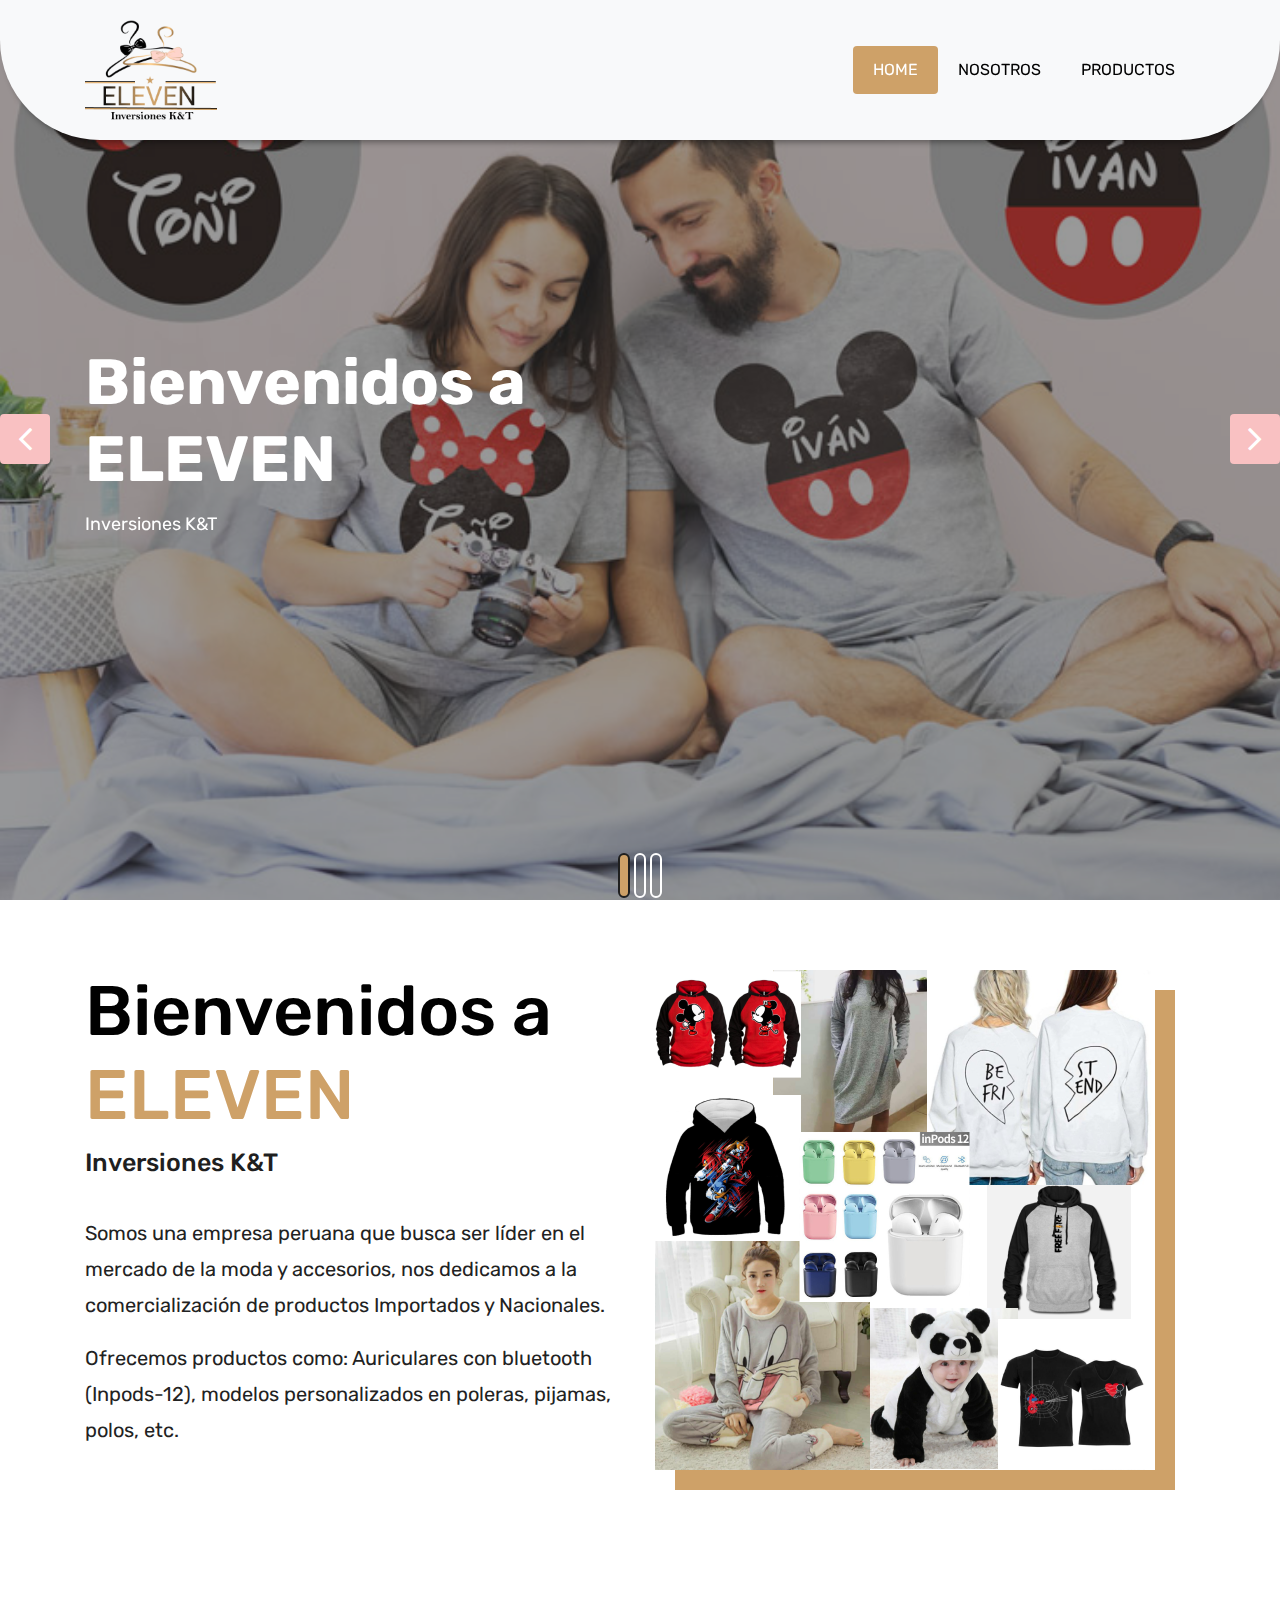
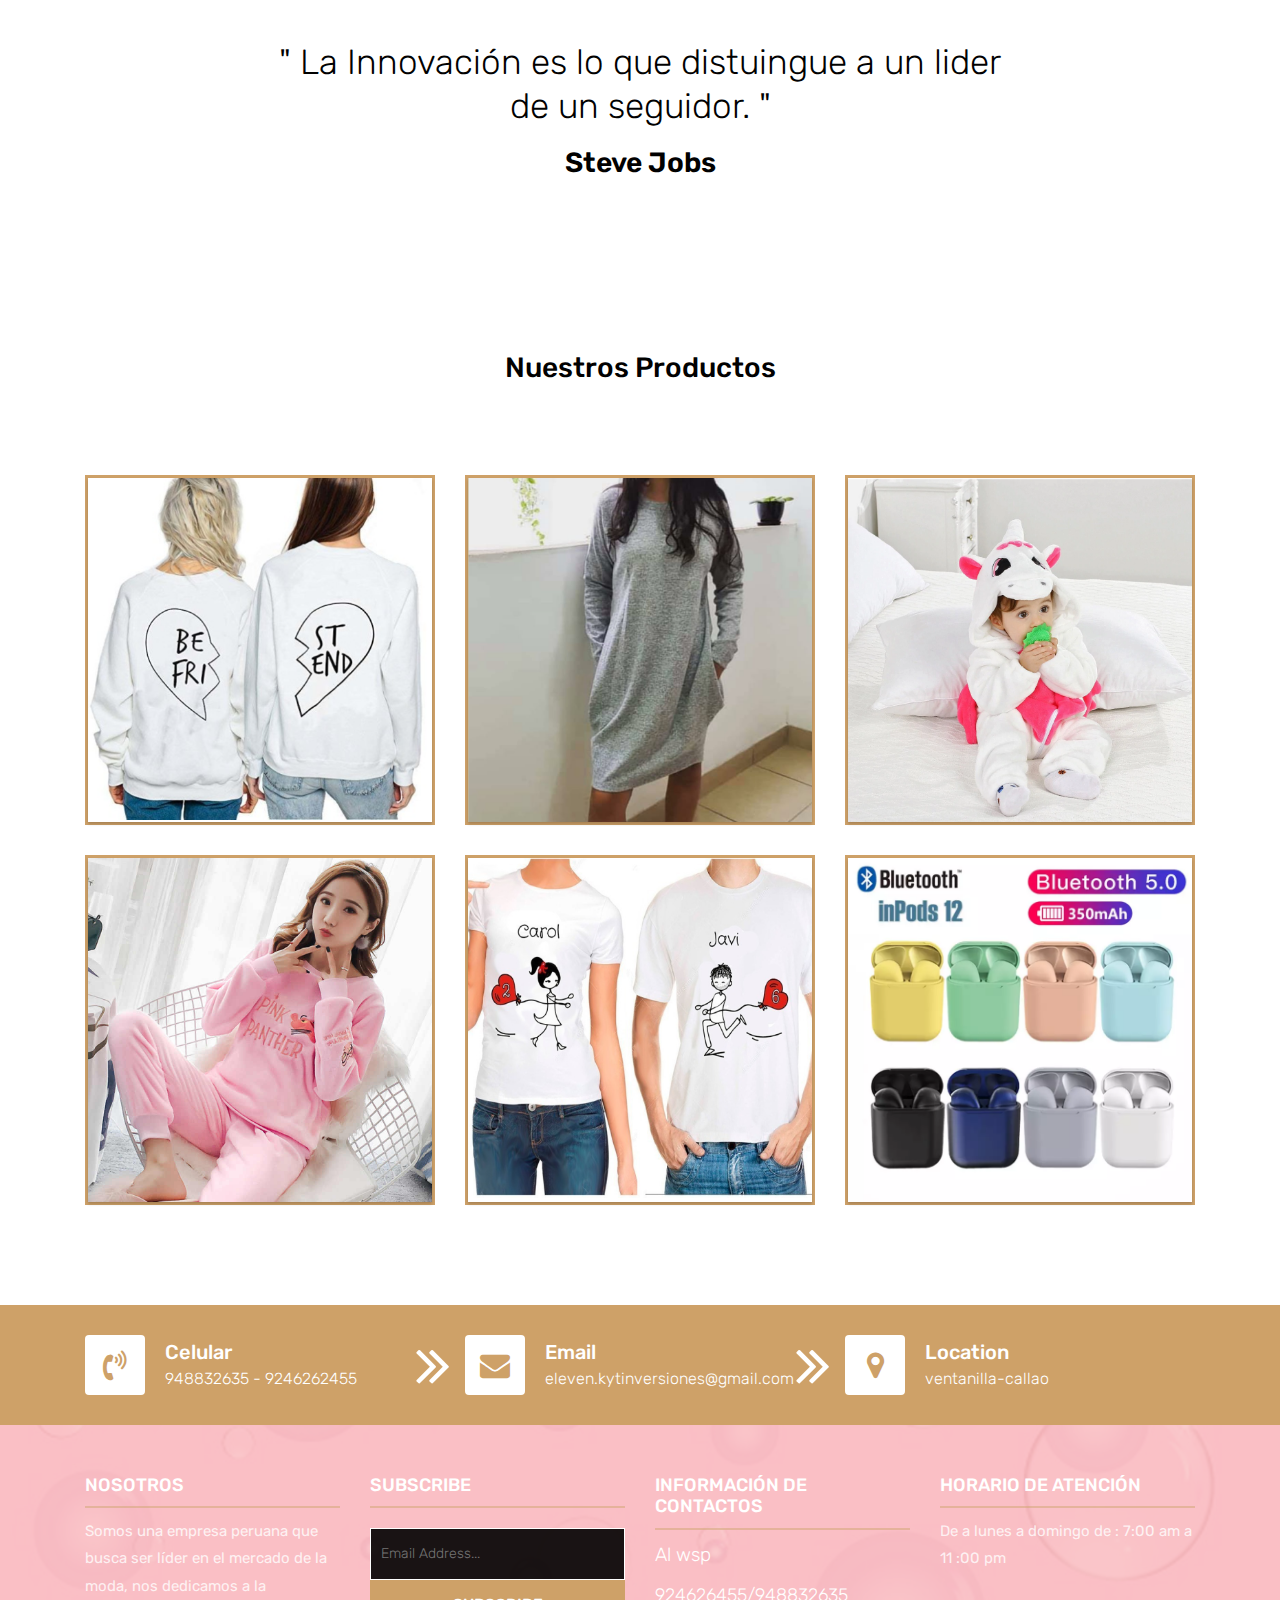
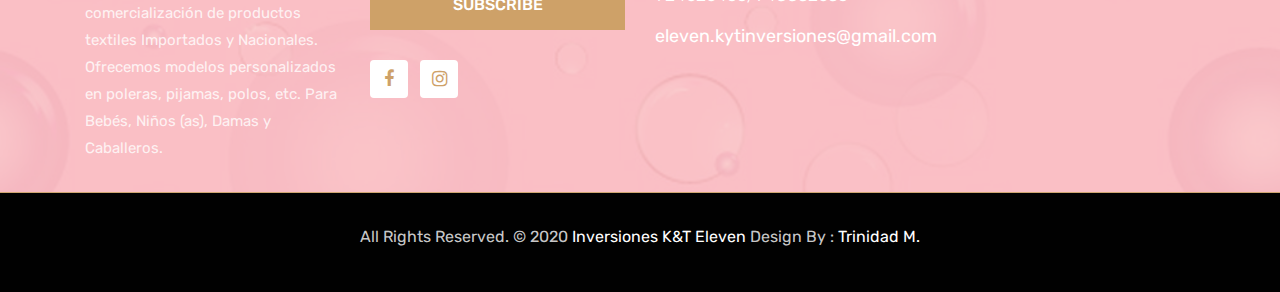
==== commit 2d3f0e0a: "subiendo actualizaciones de productos numero uno" ====
--- a/index.html
+++ b/index.html
@@ -10,7 +10,7 @@
 	<meta name="viewport" content="width=device-width, initial-scale=1">
 
 	<!-- Site Metas -->
-	<title>Ventas de Pijamas y Poleras personalizadas</title>
+	<title>Elevenkytinversiones</title>
 	<meta name="keywords" content="">
 	<meta name="description" content="">
 	<meta name="author" content="">
@@ -130,14 +130,13 @@
 						<h1>Bienvenidos a <span>ELEVEN</span></h1>
 						<h4>Inversiones K&T</h4>
 						<br>
-						<p>Somos una empresa peruana que busca ser líder en el mercado de la moda, nos dedicamos a la comercialización de productos textiles Importados y Nacionales. </p>
-						<p>Ofrecemos modelos personalizados en poleras, pijamas, polos, etc.</p>
-						<p>Para Bebés, Niños (as), Damas y Caballeros.</p>
+						<p>Somos una empresa peruana que busca ser líder en el mercado de la moda y accesorios, nos dedicamos a la comercialización de productos Importados y Nacionales. </p>
+						<p>Ofrecemos productos como: Auriculares  con bluetooth (Inpods-12), modelos personalizados en poleras, pijamas, polos, etc.</p>
 						<!--<a class="btn btn-lg btn-circle btn-outline-new-white" href="#">Reservation</a>-->
 					</div>
 				</div>
 				<div class="col-lg-6 col-md-6 col-sm-12">
-					<img src="images/backgroun de fb.png" alt="" class="img-fluid">
+					<img src="images/backgrond primera cara.png" alt="" class="img-fluid">
 				</div>
 			</div>
 		</div>
@@ -604,13 +603,13 @@
 			<div class="tz-gallery">
 				<div class="row">
 					<div class="col-sm-12 col-md-4 col-lg-4">
-						<a class="lightbox" href="images/poleras de play pareja en rojo.png">
-							<img class="img-fluid" src="images/poleras de play pareja en rojo.png" alt="Gallery Images">
+						<a class="lightbox" href="images/´poleras best friend bñlanco.png">
+							<img class="img-fluid" src="images/´poleras best friend bñlanco.png" alt="Gallery Images">
 						</a>
 					</div>
 					<div class="col-sm-6 col-md-4 col-lg-4">
-						<a class="lightbox" href="images/polera bugs bony mujer.png">
-							<img class="img-fluid" src="images/polera bugs bony mujer.png" alt="Gallery Images">
+						<a class="lightbox" href="images/polivestidos en gris claro.png">
+							<img class="img-fluid" src="images/polivestidos en gris claro.png" alt="Gallery Images">
 						</a>
 					</div>
 					<div class="col-sm-6 col-md-4 col-lg-4">
@@ -619,8 +618,8 @@
 						</a>
 					</div>
 					<div class="col-sm-12 col-md-4 col-lg-4">
-						<a class="lightbox" href="images/pijama bugs bunny melon 1.png">
-							<img class="img-fluid" src="images/pijama bugs bunny melon 1.png" alt="Gallery Images">
+						<a class="lightbox" href="images/pijama pantera rosa.png">
+							<img class="img-fluid" src="images/pijama pantera rosa.png" alt="Gallery Images">
 						</a>
 					</div>
 					<div class="col-sm-6 col-md-4 col-lg-4">
@@ -629,8 +628,8 @@
 						</a>
 					</div>
 					<div class="col-sm-6 col-md-4 col-lg-4">
-						<a class="lightbox" href="images/polo trio famili.png">
-							<img class="img-fluid" src="images/polo trio famili.png" alt="Gallery Images">
+						<a class="lightbox" href="images/inpods variados.webp">
+							<img class="img-fluid" src="images/inpods variados.webp" alt="Gallery Images">
 						</a>
 					</div>
 				</div>
--- a/css/style.css
+++ b/css/style.css
@@ -17,8 +17,8 @@
    LOGO
 -------------------------------------------------------------------*/
 .logo{
-    height: 120px;
-    width: 150px;
+    height: 100px;
+    width: 132px;
 }
 /*------------------------------------------------------------------
     SKELETON
